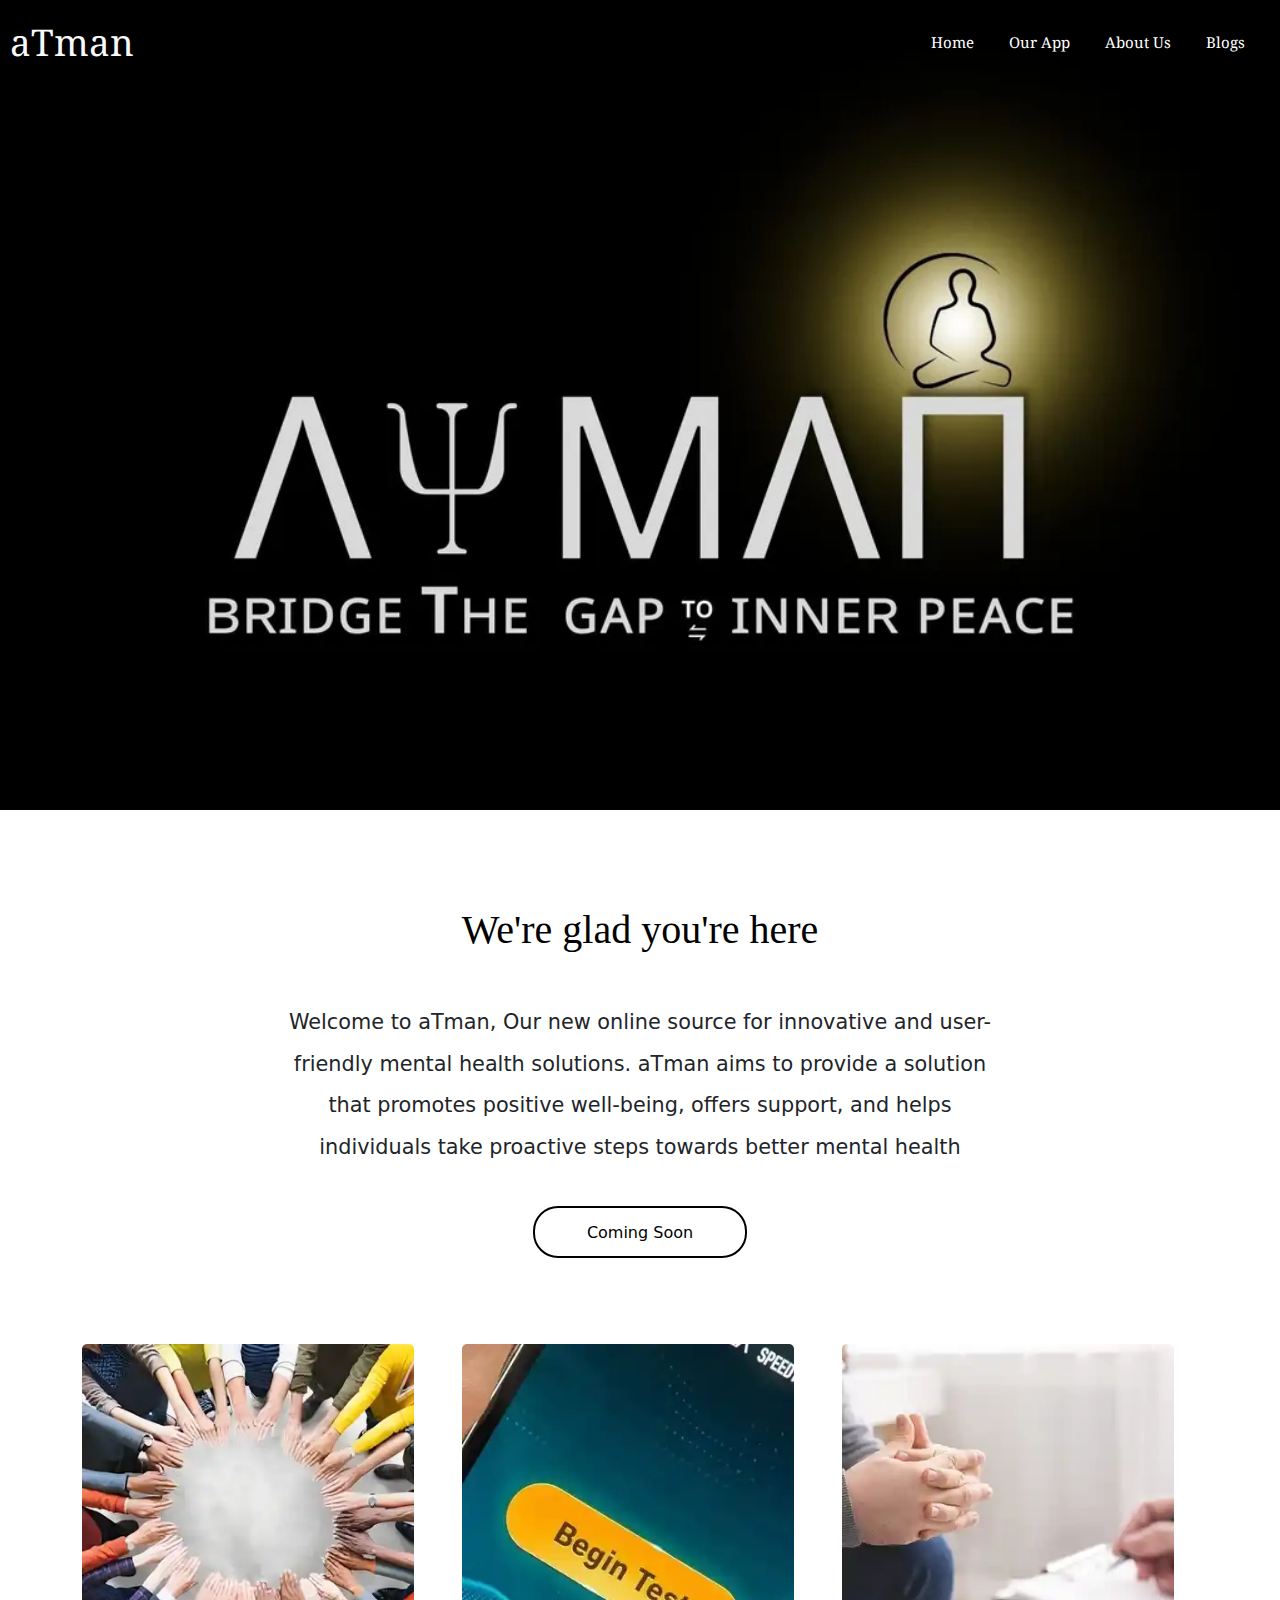
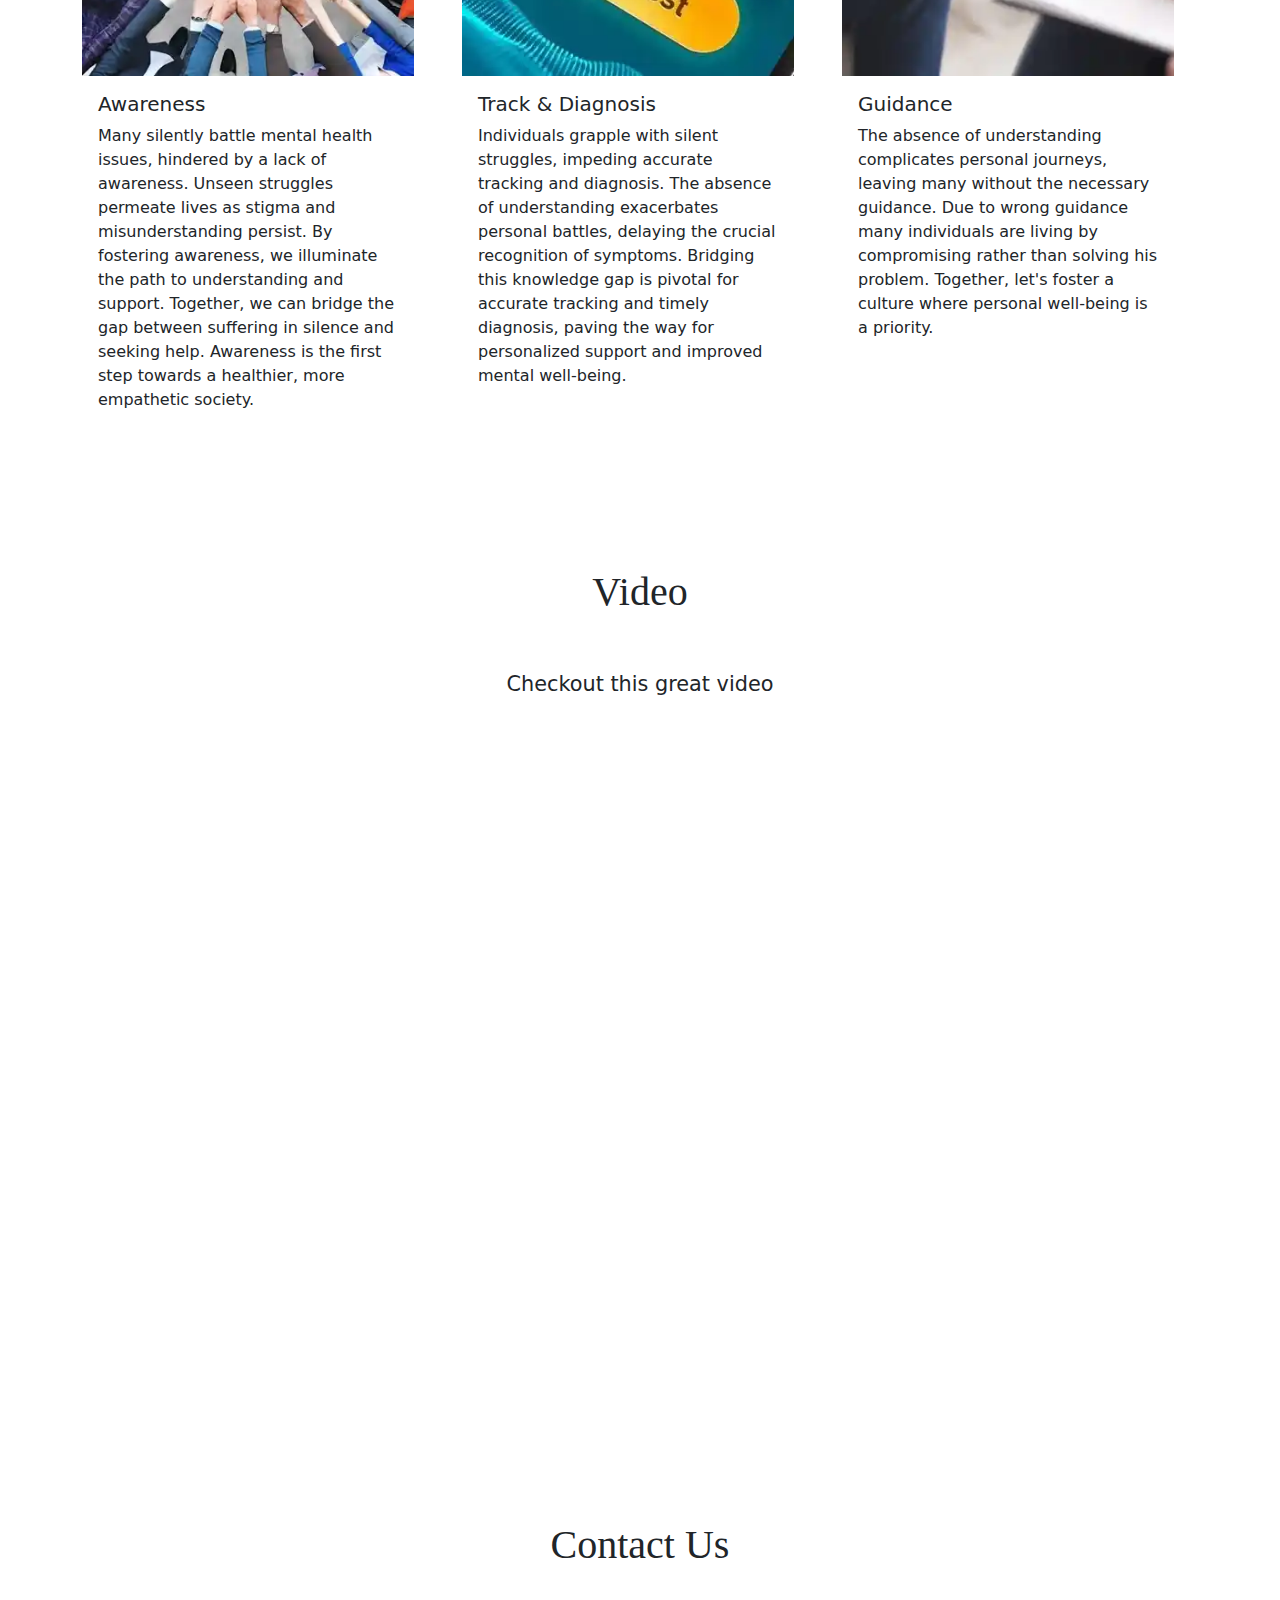
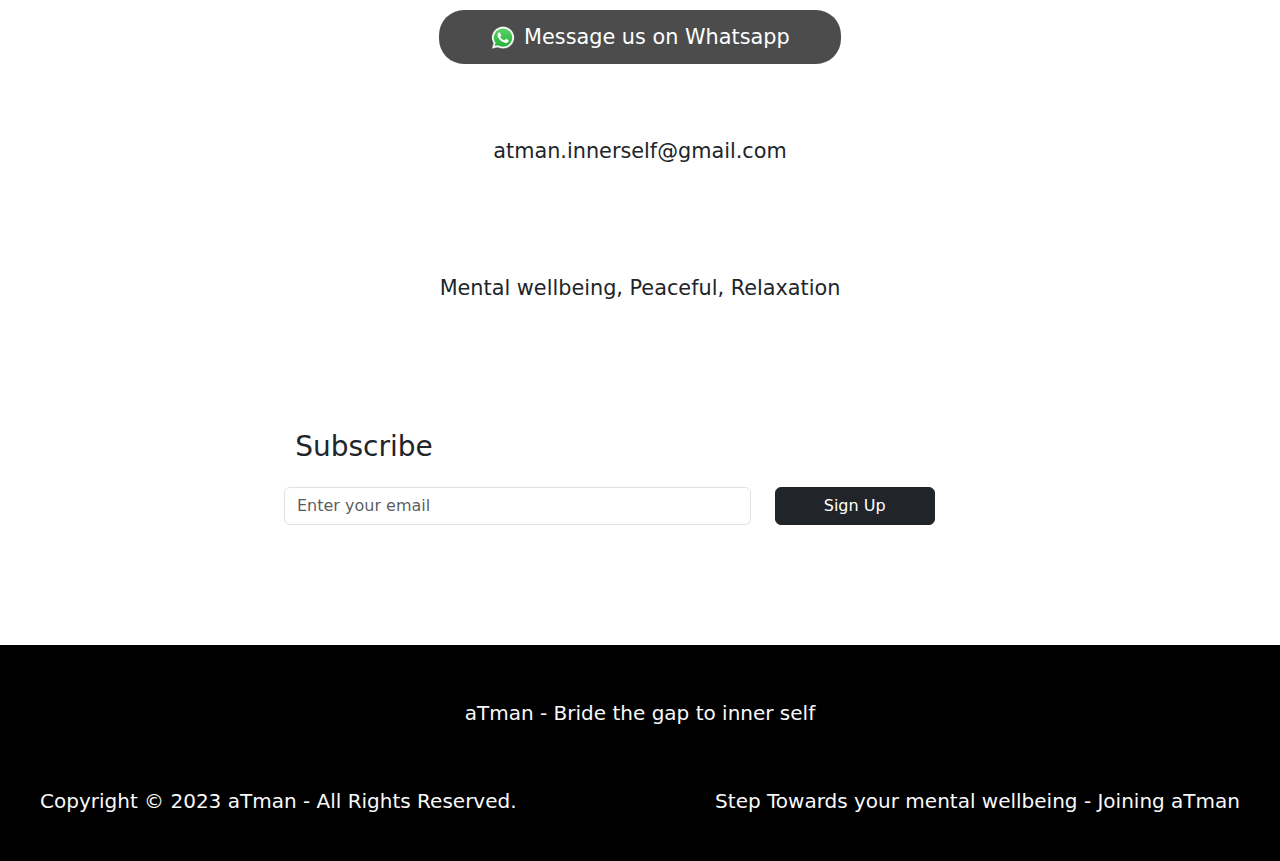
==== index.html @ 50fda0b0 "atman project" ====
<!DOCTYPE html>
<html lang="en">

<head>
  <link rel="preconnect" href="https://fonts.googleapis.com">
  <link rel="preconnect" href="https://fonts.gstatic.com" crossorigin>
  <title>Discover Your Inner Self and Achieve Mental Wellbeing</title>
  <link href="https://fonts.googleapis.com/css2?family=Noto+Serif:wght@600&display=swap" rel="stylesheet">
  <meta charset="UTF-8">
  <meta name="viewport" content="width=device-width, initial-scale=1.0">
  <link rel="stylesheet" href="https://cdnjs.cloudflare.com/ajax/libs/font-awesome/6.5.1/css/all.min.css"
    integrity="sha512-DTOQO9RWCH3ppGqcWaEA1BIZOC6xxalwEsw9c2QQeAIftl+Vegovlnee1c9QX4TctnWMn13TZye+giMm8e2LwA=="
    crossorigin="anonymous" referrerpolicy="no-referrer" />
  <link rel="stylesheet" href="https://cdn.jsdelivr.net/npm/bootstrap@5.3.2/dist/css/bootstrap.min.css">
  <link rel="stylesheet" href="style.css">

</head>

<body>
  <div class="leftnavbar hidden-content" id="hiddenContent">
    <div class="close" id="closeIcon">
      <i class="fa-solid fa-xmark"></i>
    </div>
    <div class="left-nav-links my-5">
      <a href="index.html">Home</a>
      <a href="app.html">Our App</a>
      <a href="about.html">About Us</a>
      <a href="blog.html">Blogs</a>
    </div>
  </div>

  <div class="section1">
    <div class="overlay"></div>
    <div class="nav-container">
      <div class="navbar">
        <a class="navbar-brand text-light" href="index.html">aTman</a>

        <div class="nav-links">
          <a href="index.html">Home</a>
          <a href="app.html">Our App</a>
          <a href="about.html">About Us</a>
          <a href="blog.html">Blogs</a>
        </div>
      </div>

      <div class="new-navbar">
        <a class="navbar-brand text-light" href="index.html">aTman</a>
        <button class="navbar-toggler" type="button" data-toggle="collapse" data-target="#newNavbarNav"
          aria-controls="newNavbarNav" aria-expanded="false" aria-label="Toggle navigation">
          <span class="navbar-toggler-icon"></span>
        </button>
        <i id="toggleIcon" class="fa-solid fa-bars"></i>
      </div>
    </div>
  </div>

  <div class="container glad my-5 py-5">
    <div class="row justify-content-center">
      <div class="col-md-8 text-center">
        <h2 class="mb-5 here">We're glad you're here</h2>
        <p class="mb-5">Welcome to aTman, Our new online source for innovative and user-friendly mental health solutions. aTman aims
          to provide a solution that promotes positive well-being, offers support, and helps individuals take proactive
          steps towards better mental health</p>
        <a href="#" class="coming-soon ">Coming Soon</a>
      </div>
    </div>
  </div>

  <div class="container struggles">
    <div class="row">
      <div class="col-lg-4 col-md-6 mb-4">
        <div class="card me-4">
          <img src="images/awareness.webp" class="card-img-top" alt="Card Image 1">
          <div class="card-body">
            <h5 class="card-title">Awareness</h5>
            <p class="card-text">Many silently battle mental health issues, hindered by a lack of awareness. Unseen
              struggles permeate lives as stigma and misunderstanding persist. By fostering awareness, we illuminate the
              path to understanding and support. Together, we can bridge the gap between suffering in silence and
              seeking help. Awareness is the first step towards a healthier, more empathetic society. </p>
          </div>
        </div>
      </div>

      <div class="col-lg-4 col-md-6 mb-4">
        <div class="card me-4">
          <img src="images/Track & Diagnosis.webp" class="card-img-top" alt="Card Image 2">
          <div class="card-body">
            <h5 class="card-title">Track & Diagnosis</h5>
            <p class="card-text">Individuals grapple with silent struggles, impeding accurate tracking and diagnosis.
              The absence of understanding exacerbates personal battles, delaying the crucial recognition of symptoms.
              Bridging this knowledge gap is pivotal for accurate tracking and timely diagnosis, paving the way for
              personalized support and improved mental well-being.

            </p>
          </div>
        </div>
      </div>

      <div class="col-lg-4 col-md-6 mb-4">
        <div class="card  me-4">
          <img src="images/guidance.webp" class="card-img-top" alt="Card Image 3">
          <div class="card-body">
            <h5 class="card-title">Guidance</h5>
            <p class="card-text">The absence of understanding complicates personal journeys, leaving many without the
              necessary guidance. Due to wrong guidance many individuals are living by compromising rather than solving
              his problem. Together, let's foster a culture where personal well-being is a priority.</p>
          </div>
        </div>
      </div>
    </div>
  </div>
  <div class="container glad my-5 py-5">
    <div class="row justify-content-center">
      <div class="col-md-8 text-center">
        <h2 class="mb-5">Video</h2>
        <p>Checkout this great video</p>
      </div>
    </div>
  </div>
  <div class="container video-container my-5 text-center">
    <div class="embed-responsive embed-responsive-16by9">

      <iframe class="embed-responsive-item" width="90%" height="600px" src="https://www.youtube.com/embed/BpzVvUGfJeA"
        title="What is Mental Health?" frameborder="0"
        allow="accelerometer; autoplay; clipboard-write; encrypted-media; gyroscope; picture-in-picture; web-share"
        allowfullscreen></iframe>
    </div>
  </div>


  <div class="container glad my-lg-5 py-lg-5">
    <div class="row justify-content-center">
      <div class="col-md-8 text-center">
        <h2 class="mb-5">Contact Us</h2>
        <a href="https://www.whatsapp.com/" class="whatsapp p-4"><span><img src="images/whatsapp.png" class="me-2"
              alt="" width="3.5%"></span>Message us on Whatsapp</a>
        <p class="mt-5 p-4">atman.innerself@gmail.com</p>
        <p class="mt-5 p-4">Mental wellbeing, Peaceful, Relaxation</p>
        <div class="socialmedia">
          <a href="https://www.facebook.com/"><img
              src="https://upload.wikimedia.org/wikipedia/commons/6/6c/Facebook_Logo_2023.png" alt=""></a>
          <a href="https://www.instagram.com/"><img
              src="https://upload.wikimedia.org/wikipedia/commons/thumb/9/95/Instagram_logo_2022.svg/2048px-Instagram_logo_2022.svg.png"
              alt=""></a>
          <a href="https://www.linkedin.com/"><img
              src="https://png.pngtree.com/element_our/png/20180827/linkedin-social-media-icon-png_71812.jpg"
              alt=""></a>
        </div>
        <div class="container subscribe-container mt-5">
          <div class="row">
            <div class=" col-lg-3 col-md-12">
              <h3>Subscribe</h3>
            </div>
          </div>
          <div class="row mt-3">
            <div class="col-lg-8 col-md-12 mb-3">
              <input type="email" class="form-control" id="emailInputSmall" placeholder="Enter your email">
            </div>
            <div class="col-lg-3 mb-3">
              <a class="btn btn-dark w-100 mb-2 rounded" href="#">Sign Up</a>
            </div>
          </div>
        </div>
      </div>
    </div>
  </div>
  
  <div class="text mt-lg-0  pt-5">
    <h1 class="text-center fs-5 text-light mt-2">aTman - Bride the gap to inner self</h1>
    <h1 class="fs-5 text-light mt-5 pt-3">Copyright © 2023 aTman - All Rights Reserved.<span
        class="fs-5 float-md-end text-light">Step Towards your mental wellbeing - Joining aTman
      </span></h1>
  </div>


  <script>

    document.addEventListener('DOMContentLoaded', function () {
      var toggleIcon = document.getElementById('toggleIcon');
      var closeIcon = document.getElementById('closeIcon');
      var hiddenContent = document.getElementById('hiddenContent');

      toggleIcon.addEventListener('click', function () {
        hiddenContent.style.display = 'block';
      });

      closeIcon.addEventListener('click', function () {
        hiddenContent.style.display = 'none';
      });
      document.addEventListener('click', function (event) {
        if (!hiddenContent.contains(event.target) && event.target !== toggleIcon) {
          hiddenContent.style.display = 'none';
        }
      });
    });

  </script>
  <script src="https://cdn.jsdelivr.net/npm/bootstrap@5.3.2/dist/js/bootstrap.bundle.min.js"></script>
</body>

</html>
---- style.css ----
* {
    margin: 0;
    padding: 0;
    box-sizing: border-box;
}

body {
    margin: 0;
    padding: 0;
}

.section1 {
    position: relative;
    height: 90vh;
    background: url('atmanlogo2.jpg') center/cover no-repeat fixed;
}

.overlay {
    position: absolute;
    top: 0;
    left: 0;
    width: 100%;
    height: 100%;
}

.nav-container {
    position: relative;
    z-index: 1;
}

.navbar {
    background-color: transparent;
    padding: 10px 0;
    width: 100%;
    z-index: 1000;
    font-family: 'Noto Serif';
}

.nav-links {
    width: 30%;
    display: flex;
    justify-content: space-evenly;
}

.navbar-brand {
    font-size: 2.3rem;
    margin-left: 10px;
}

.nav-links a {
    text-decoration: none;
    color: white;
    font-size: 15px;
}

.new-navbar{
    display: none;
}
.here{
    color:black;
}
.glad {
    line-height: 2;
}

.glad h2 {
    font-size: 2.5rem;
    font-family: 'Times New Roman', Times, serif;
}

.glad p {
    font-size: 1.3rem;
}

.coming-soon {
    text-decoration: none;
    border: 2px solid black;
    color: black;
    padding: 2% 7% !important;
    border-radius: 25px;
}

.coming-soon:hover {
    background-color:#D3A3F1 ;
    color: white;
}

.struggles .card {
    border: none;
    margin-bottom: 20px;
    /* Adjust the margin to control the gap between cards */
}

.whatsapp{
    text-decoration: none;
   background-color:rgba(0,0,0,0.7);
    color: white;
    padding:2% 7% !important;
    border-radius:25px ; 
    font-size: 1.3rem;
 }
 .socialmedia img{
    width:5%;
 }
 .socialmedia a{
    padding-left: 50px;
 }
 .signup{
    border: 1px solid black;
    border-radius: 25px;
    padding: 10px 30px;
    background-color: black;
    text-decoration: none;
    color: white;
    font-family: 'Noto Serif';
 }
#emailInput{
    border: none;
    border-bottom-style: solid;
}
.text{
    background-color: black;
    padding: 40px;
}

/*left navbar code*/
.leftnavbar{
    background-color: whitesmoke;
    position: fixed;
    z-index: 1200;
    height: 100vh;
    width: 100%;
   
}
.close{
    float: right;
    margin-bottom: 10%;
    font-size: 1.8rem;
}
.leftnavbar .left-nav-links{
    display: flex;
    flex-direction: column;
    text-align: center;
    gap:30px
}
.left-nav-links a{
    text-decoration: none;
    color: black;
    font-size: 1.3rem !important;
    font-family: 'Noto Serif';
}
.hidden-content {
        display: none;
    }
    #toggleIcon{
        color: white;
        font-size: 1.8rem;
    }

@media (max-width: 767px) {
    

    .navbar {
        display: none; 
    }

    .new-navbar {
       display: flex;
       justify-content: space-between;
       align-items: center;
       padding:0px 20px
    }
}
@media (max-width:430px){
    #toggleIcon {
        font-size: 1.5rem;
    }
    .navbar-brand{
        font-size: 1.8rem;
    }
    .nav-container{
        padding: 0px 20px !important;        
    }
    .socialmedia img{
        width: 8vw;
    }
    .section1 {
        position: relative;
        height: 90vh;
        background: url('atmanlogo2.jpg') center/cover no-repeat fixed;
        background-size: 100% 100%;
    }
    
    
}
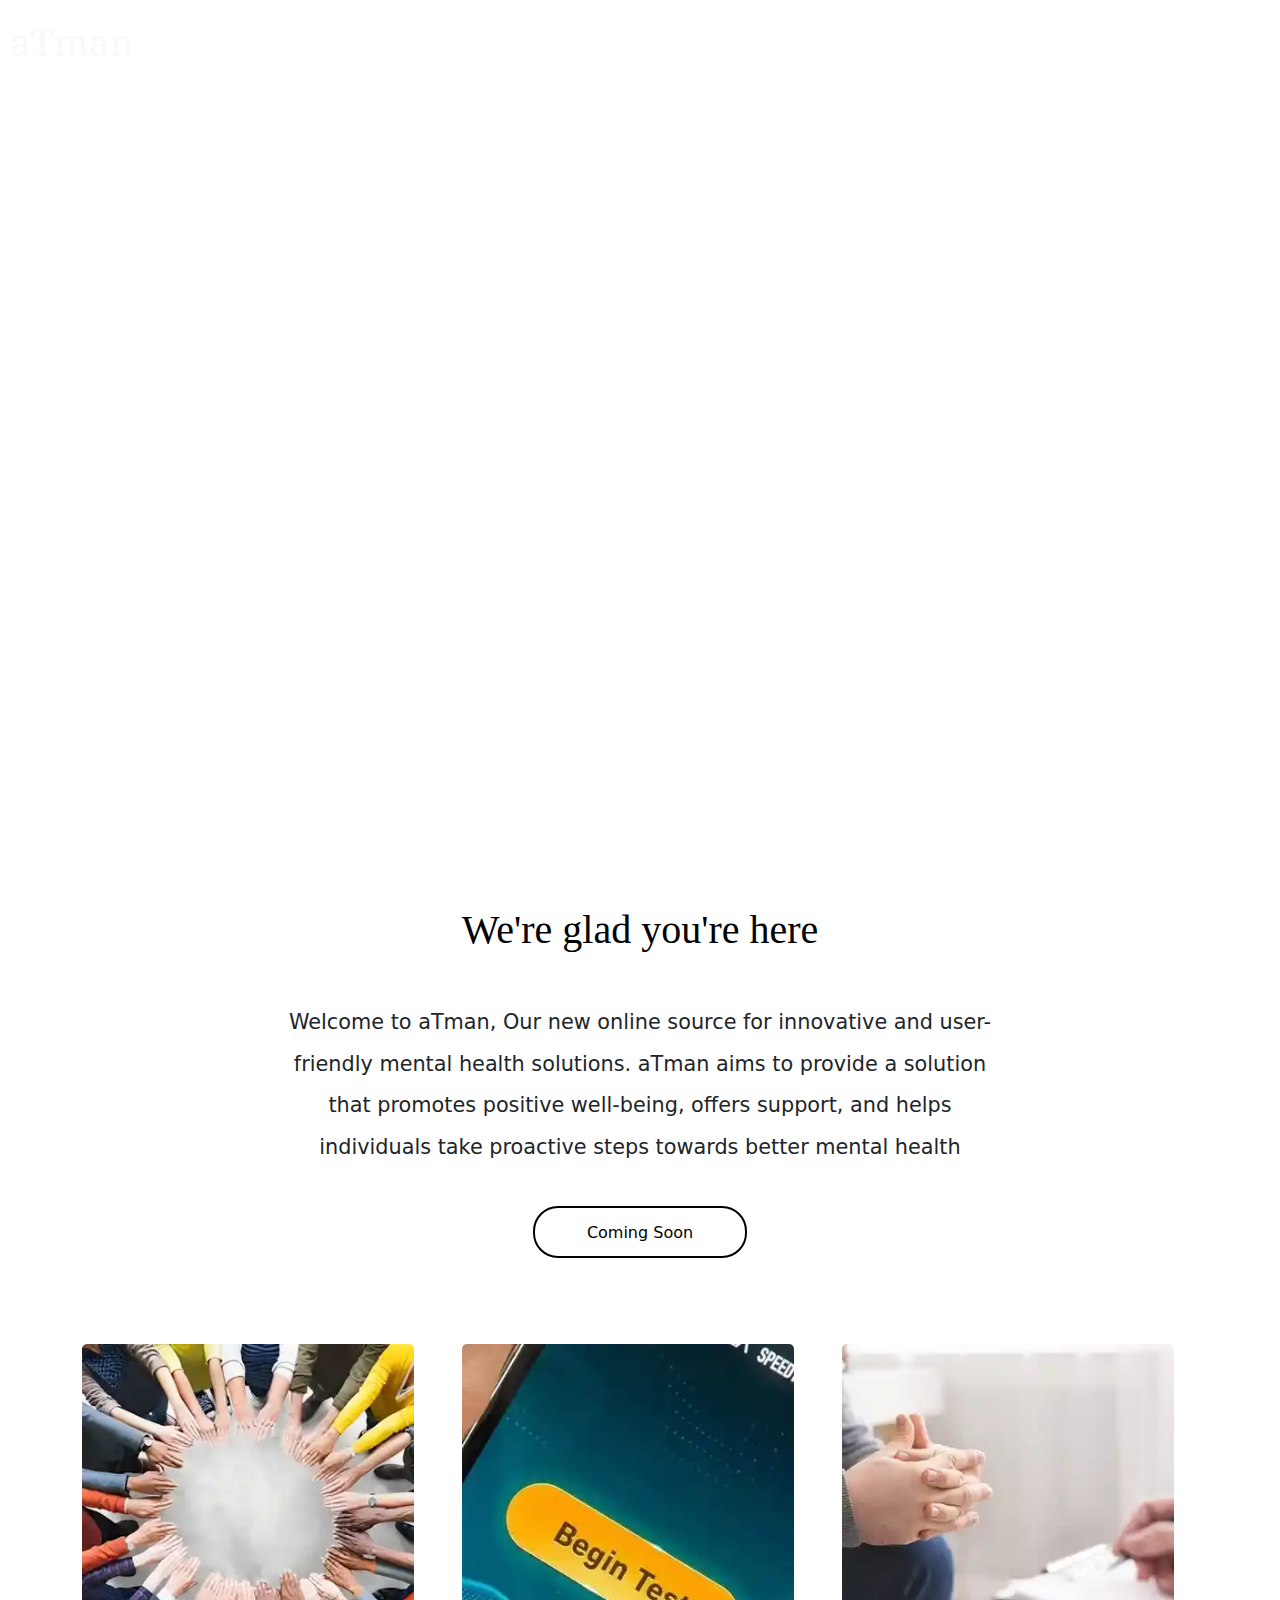
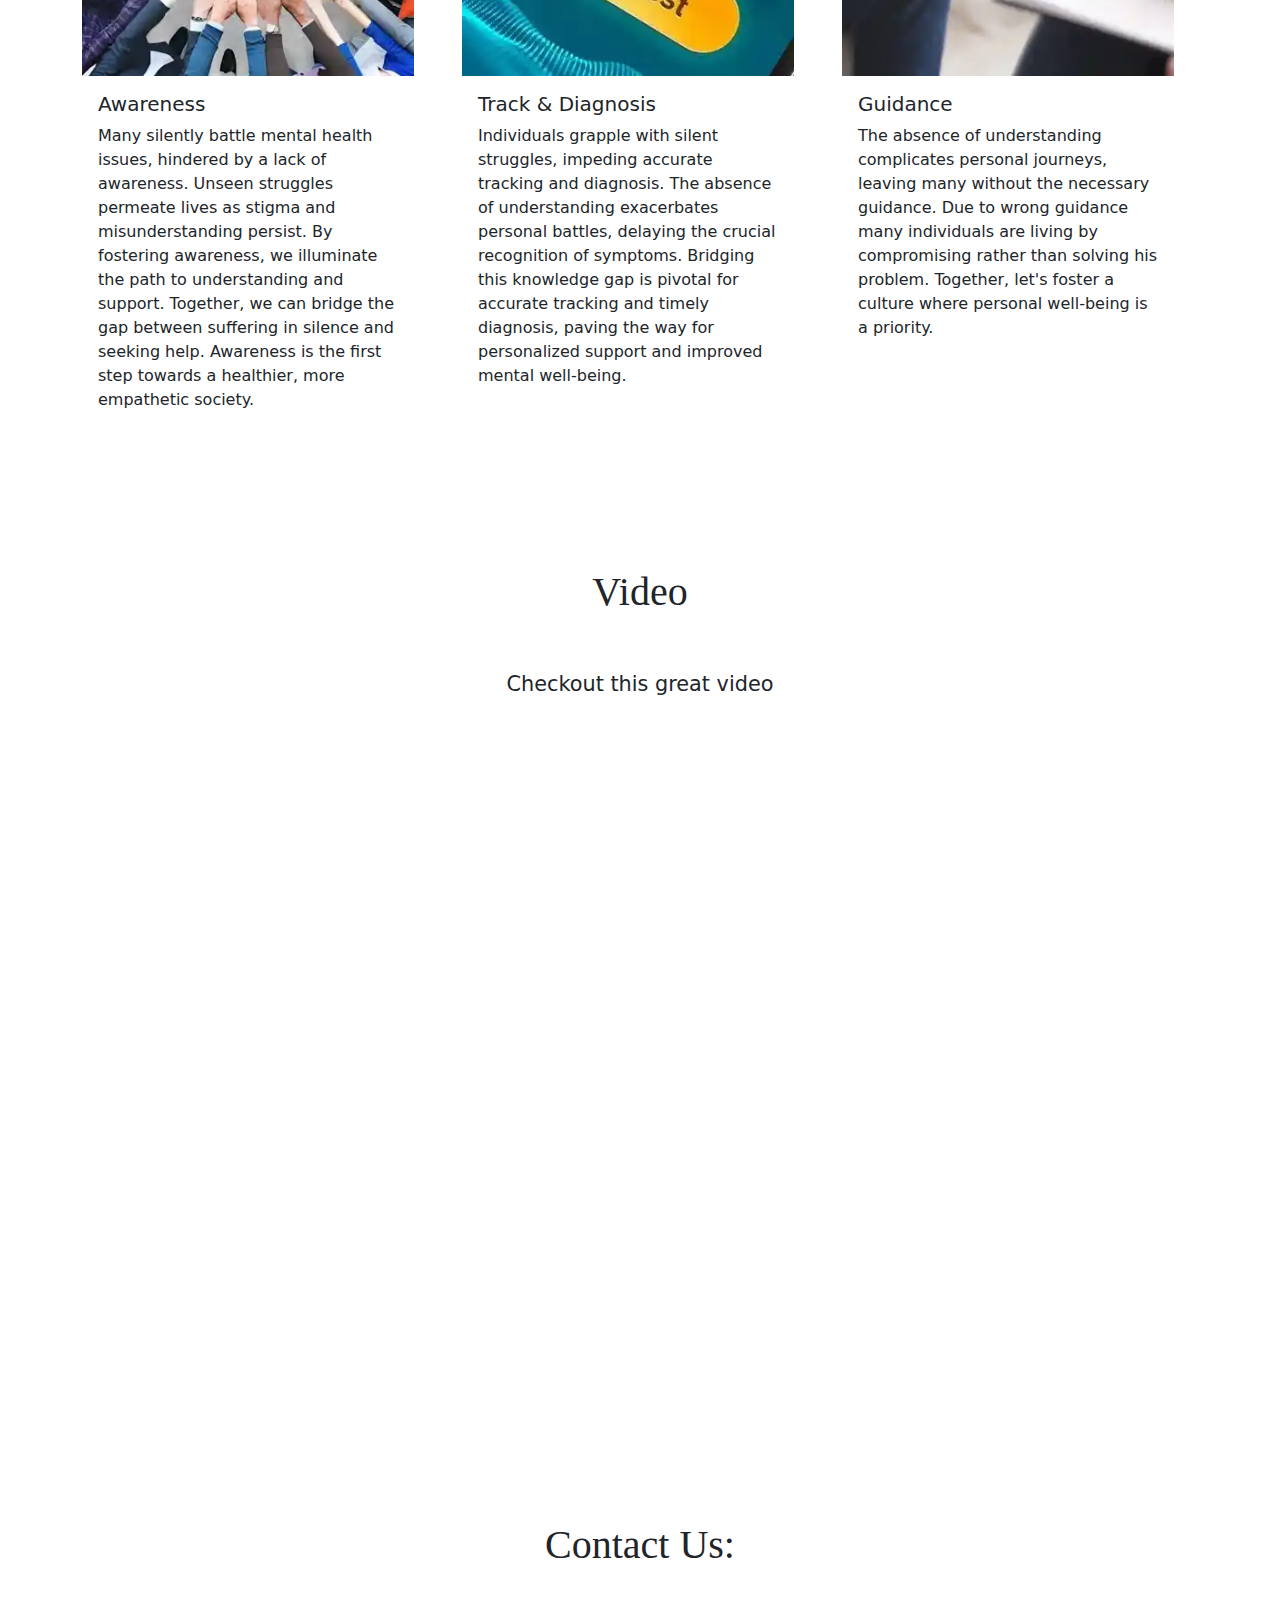
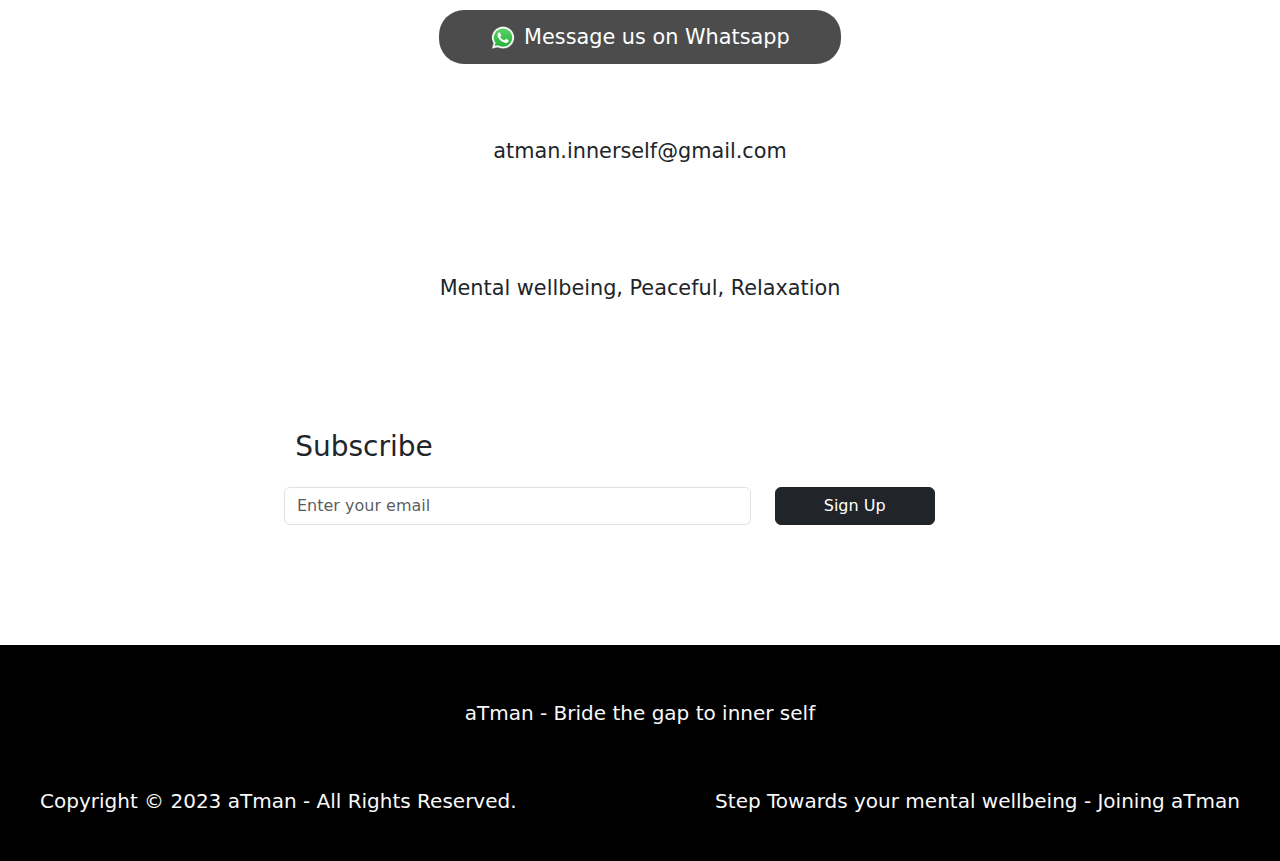
==== commit 09ea3876: "Update index.html" ====
--- a/index.html
+++ b/index.html
@@ -111,7 +111,7 @@
   </div>
   <div class="container glad my-5 py-5">
     <div class="row justify-content-center">
-      <div class="col-md-8 text-center">
+      <div class="col -md-8 text-center">
         <h2 class="mb-5">Video</h2>
         <p>Checkout this great video</p>
       </div>
@@ -131,15 +131,15 @@
   <div class="container glad my-lg-5 py-lg-5">
     <div class="row justify-content-center">
       <div class="col-md-8 text-center">
-        <h2 class="mb-5">Contact Us</h2>
-        <a href="https://www.whatsapp.com/" class="whatsapp p-4"><span><img src="images/whatsapp.png" class="me-2"
+        <h2 class="mb-5">Contact Us:</h2>
+        <a href="https://api.whatsapp.com/send/?phone=8886588887" class="whatsapp p-4"><span><img src="images/whatsapp.png" class="me-2"
               alt="" width="3.5%"></span>Message us on Whatsapp</a>
         <p class="mt-5 p-4">atman.innerself@gmail.com</p>
         <p class="mt-5 p-4">Mental wellbeing, Peaceful, Relaxation</p>
         <div class="socialmedia">
           <a href="https://www.facebook.com/"><img
               src="https://upload.wikimedia.org/wikipedia/commons/6/6c/Facebook_Logo_2023.png" alt=""></a>
-          <a href="https://www.instagram.com/"><img
+          <a href="https://www.instagram.com/atman_innerself?igshid=NGVhN2U2NjQ0Yg=="><img
               src="https://upload.wikimedia.org/wikipedia/commons/thumb/9/95/Instagram_logo_2022.svg/2048px-Instagram_logo_2022.svg.png"
               alt=""></a>
           <a href="https://www.linkedin.com/"><img
@@ -155,9 +155,10 @@
           <div class="row mt-3">
             <div class="col-lg-8 col-md-12 mb-3">
               <input type="email" class="form-control" id="emailInputSmall" placeholder="Enter your email">
+              <span id="error"></span>
             </div>
             <div class="col-lg-3 mb-3">
-              <a class="btn btn-dark w-100 mb-2 rounded" href="#">Sign Up</a>
+              <a class="btn btn-dark w-100 mb-2 rounded"  onclick="signUp()">Sign Up</a>
             </div>
           </div>
         </div>
@@ -193,9 +194,25 @@
         }
       });
     });
-
+    function signUp(){
+       let email = document.getElementById("emailInputSmall");
+       let emailRegex=/^[a-zA-Z0-9]+@[a-zA-Z]+\.[a-zA-Z].{2,4}$/;
+       console.log(email.value)
+       if(!email.value.match(emailRegex))
+       {
+            document.getElementById("error").innerHTML= "Entervalid email ";
+            return false ;
+       }
+       else{
+          alert("Thank you for signing up" );
+                     document.getElementById("error").innerHTML= "";
+
+          document.getElementById("emailInputSmall").value= "";
+       }
+      //  return true ;
+    }
   </script>
   <script src="https://cdn.jsdelivr.net/npm/bootstrap@5.3.2/dist/js/bootstrap.bundle.min.js"></script>
 </body>
 
-</html>+</html>
--- a/style.css
+++ b/style.css
@@ -12,7 +12,8 @@
 .section1 {
     position: relative;
     height: 90vh;
-    background: url('atmanlogo2.jpg') center/cover no-repeat fixed;
+    background: url('atmanlogo.png') center/cover no-repeat fixed;
+    
 }
 
 .overlay {
@@ -187,9 +188,8 @@
     .section1 {
         position: relative;
         height: 90vh;
-        background: url('atmanlogo2.jpg') center/cover no-repeat fixed;
-        background-size: 100% 100%;
-    }
+        background: url('atmanlogo.png') center/cover no-repeat fixed;
+         background-size: 100% 100%; 
     
-    
+    }     
 }
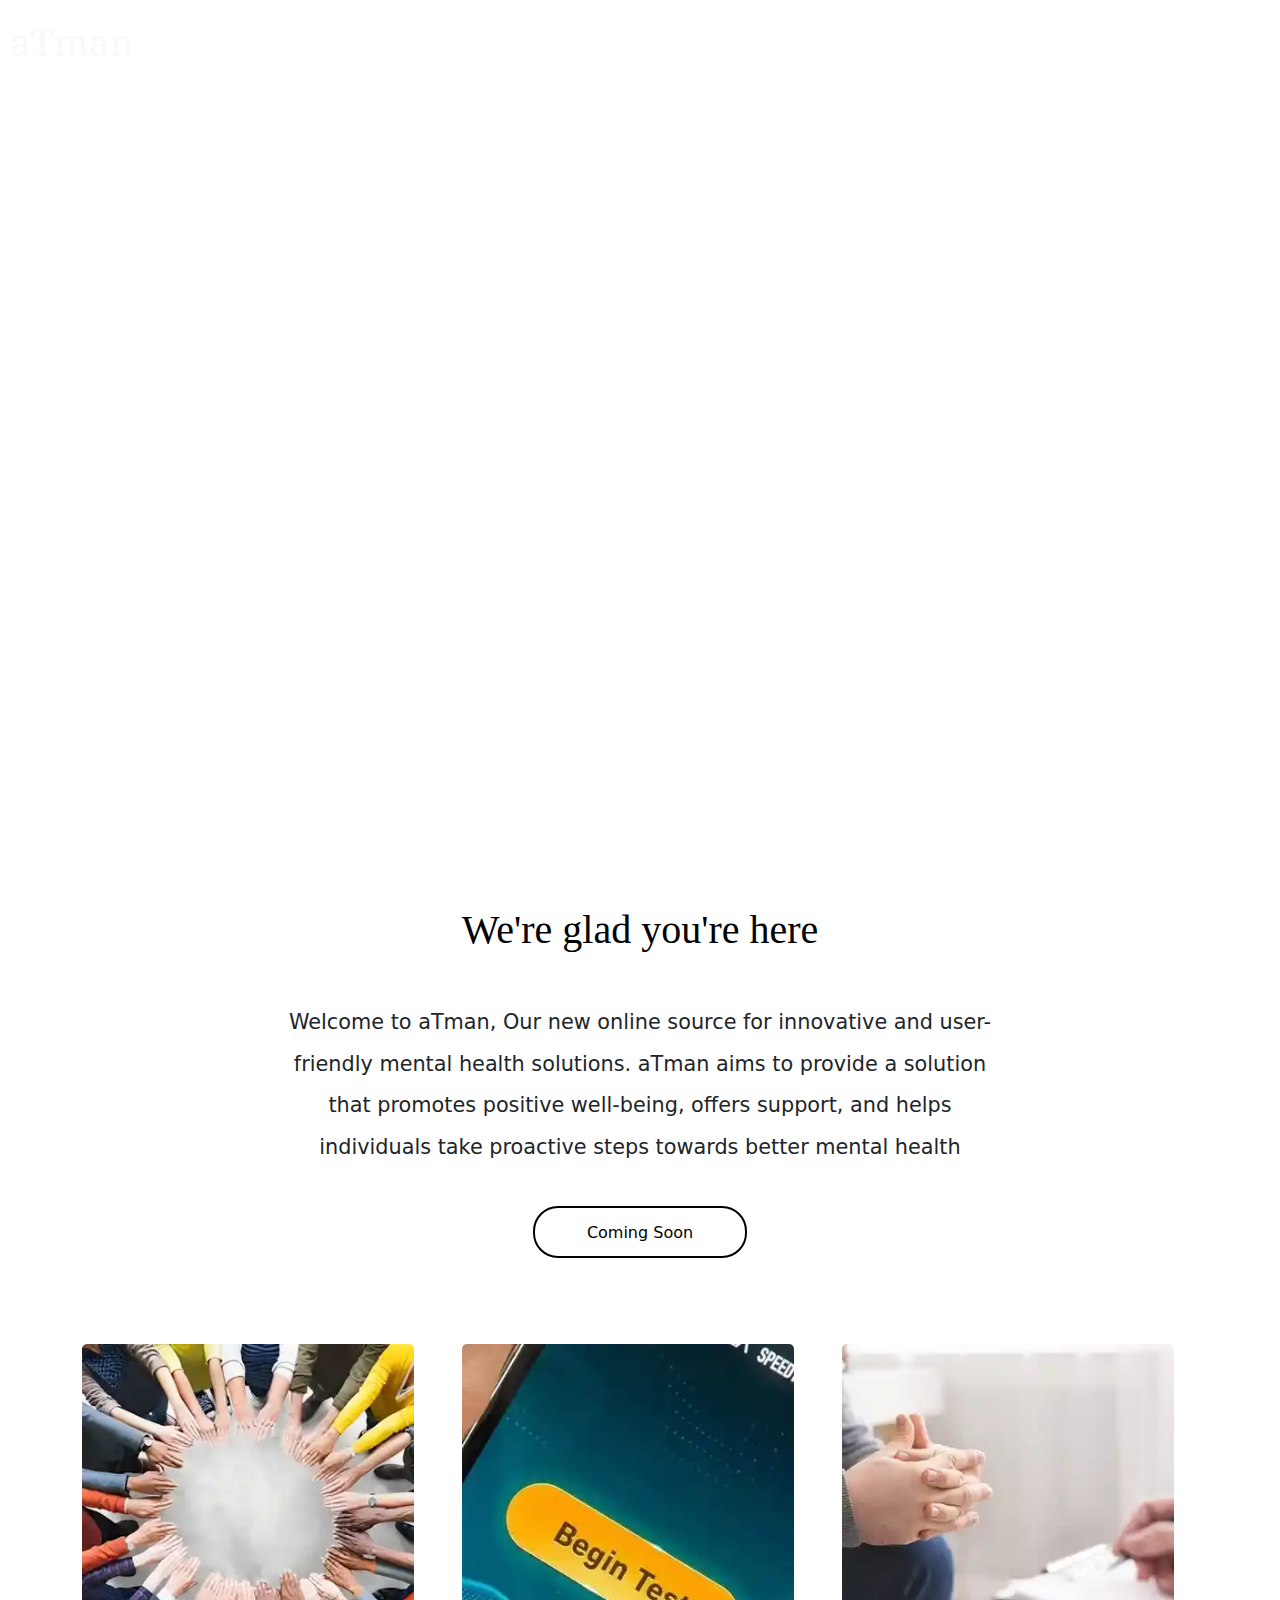
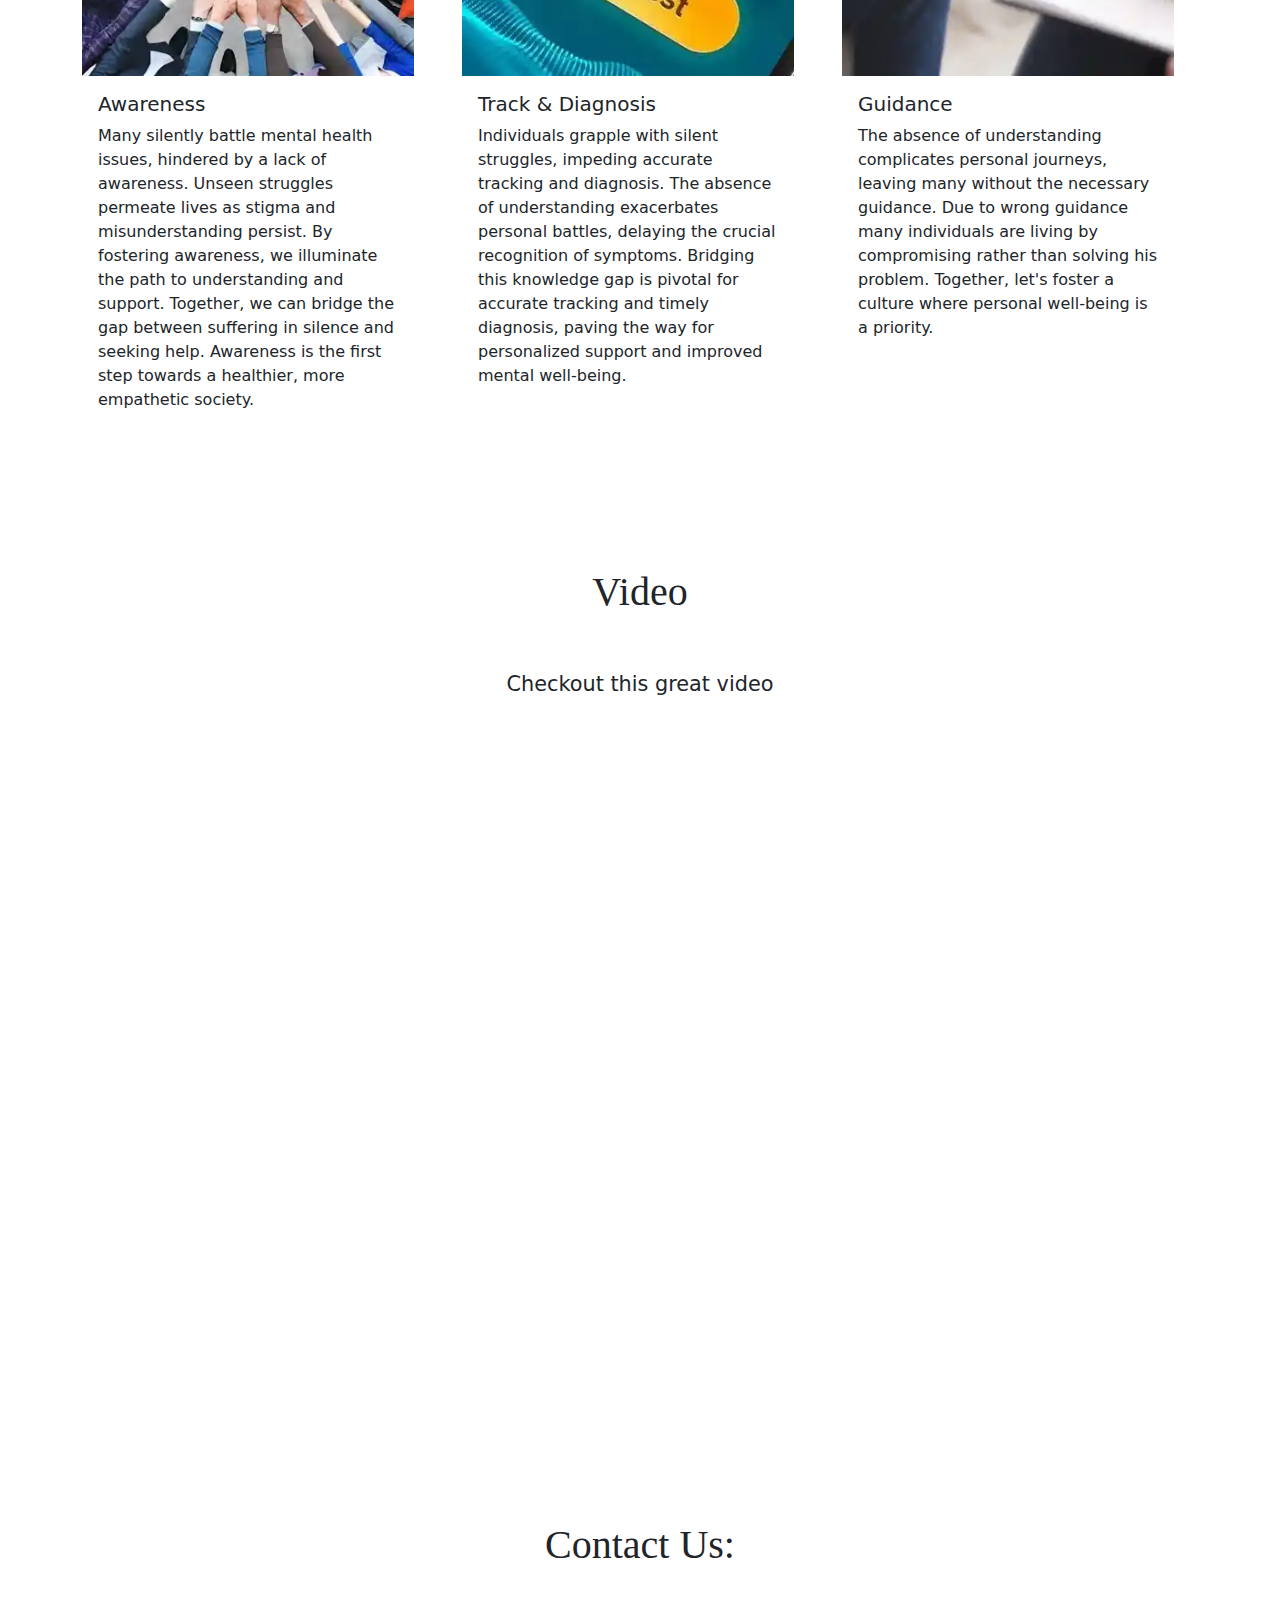
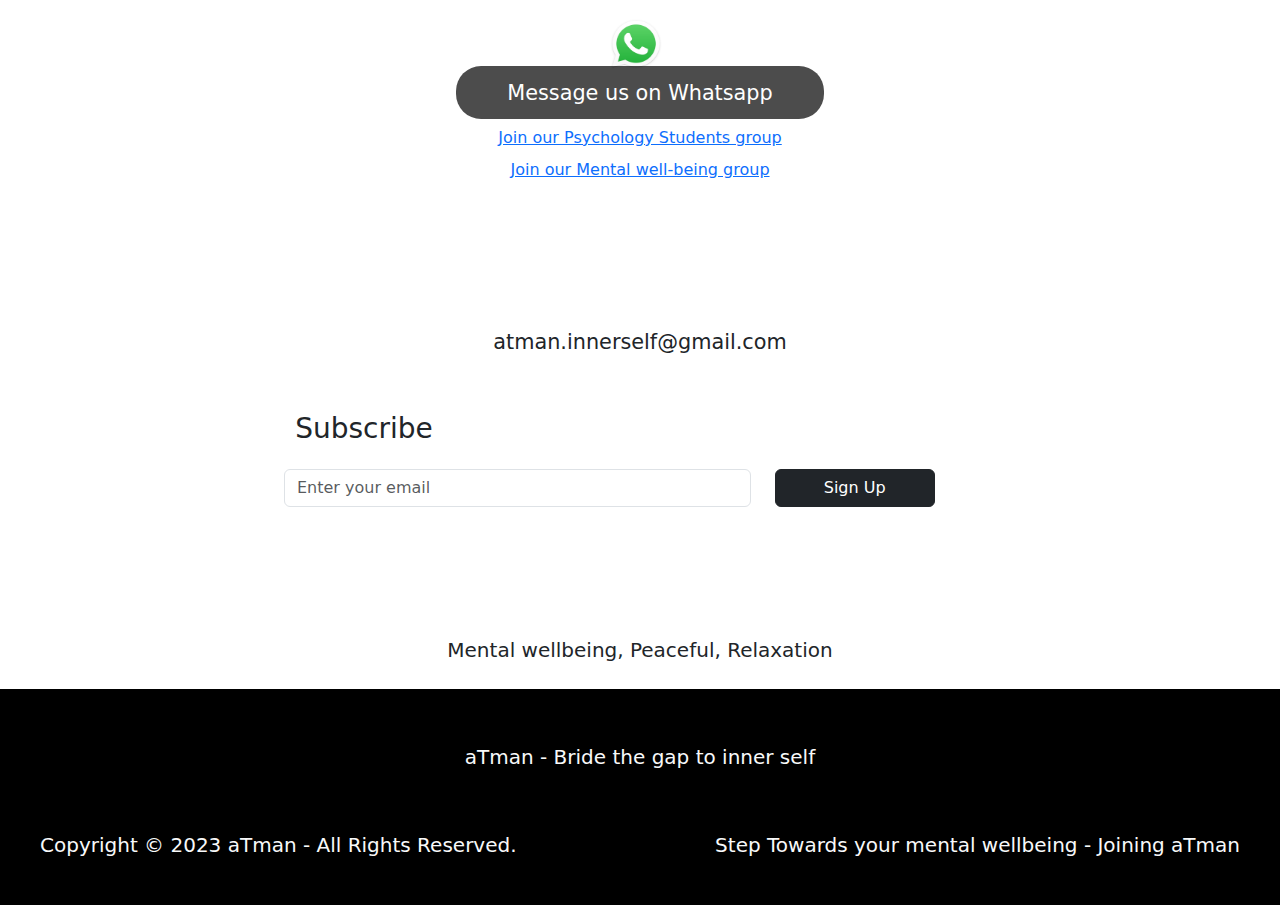
==== commit a5cc2d45: "index changed" ====
--- a/index.html
+++ b/index.html
@@ -132,11 +132,17 @@
     <div class="row justify-content-center">
       <div class="col-md-8 text-center">
         <h2 class="mb-5">Contact Us:</h2>
-        <a href="https://api.whatsapp.com/send/?phone=8886588887" class="whatsapp p-4"><span><img src="images/whatsapp.png" class="me-2"
-              alt="" width="3.5%"></span>Message us on Whatsapp</a>
-        <p class="mt-5 p-4">atman.innerself@gmail.com</p>
-        <p class="mt-5 p-4">Mental wellbeing, Peaceful, Relaxation</p>
-        <div class="socialmedia">
+        <div class="image" onclick="whatsapp()"  style="cursor:pointer;"><img src="images/whatsapp.png" class="me-2"
+          alt="" width="7.5%"></div>
+        <a href="https://api.whatsapp.com/send/?phone=8886588887" class="p-5 mb-5 whatsapp">Message us on Whatsapp</a>
+       
+        <div class="whatsapplinks p-2">
+        <a href="https://nas.io/psychology-student-fellowship-atman" class="m-5 p-5">Join our Psychology Students group</a>
+        <br>
+        <a href="http://chat.whatsapp.com/HGoiLPqEwrk1Hqh8w2vHWP " class="m-5 p-5">Join our Mental well-being group</a>
+      </div>
+
+        <div class="socialmedia mt-5">
           <a href="https://www.facebook.com/"><img
               src="https://upload.wikimedia.org/wikipedia/commons/6/6c/Facebook_Logo_2023.png" alt=""></a>
           <a href="https://www.instagram.com/atman_innerself?igshid=NGVhN2U2NjQ0Yg=="><img
@@ -145,7 +151,9 @@
           <a href="https://www.linkedin.com/"><img
               src="https://png.pngtree.com/element_our/png/20180827/linkedin-social-media-icon-png_71812.jpg"
               alt=""></a>
-        </div>
+              <p class="mt-5">atman.innerself@gmail.com</p>
+        </div>
+      
         <div class="container subscribe-container mt-5">
           <div class="row">
             <div class=" col-lg-3 col-md-12">
@@ -165,15 +173,15 @@
       </div>
     </div>
   </div>
-  
+  <p class="mt-3 p-2 text-center fs-5">Mental wellbeing, Peaceful, Relaxation</p>
+
   <div class="text mt-lg-0  pt-5">
     <h1 class="text-center fs-5 text-light mt-2">aTman - Bride the gap to inner self</h1>
     <h1 class="fs-5 text-light mt-5 pt-3">Copyright © 2023 aTman - All Rights Reserved.<span
         class="fs-5 float-md-end text-light">Step Towards your mental wellbeing - Joining aTman
       </span></h1>
   </div>
-
-
+  
   <script>
 
     document.addEventListener('DOMContentLoaded', function () {
@@ -208,9 +216,13 @@
                      document.getElementById("error").innerHTML= "";
 
           document.getElementById("emailInputSmall").value= "";
+          document.getElementById("error").innerHTML= "";
        }
       //  return true ;
     }
+    function whatsapp(){
+      window.open("https://api.whatsapp.com/send/?phone=8886588887", "_blank");
+        }
   </script>
   <script src="https://cdn.jsdelivr.net/npm/bootstrap@5.3.2/dist/js/bootstrap.bundle.min.js"></script>
 </body>
